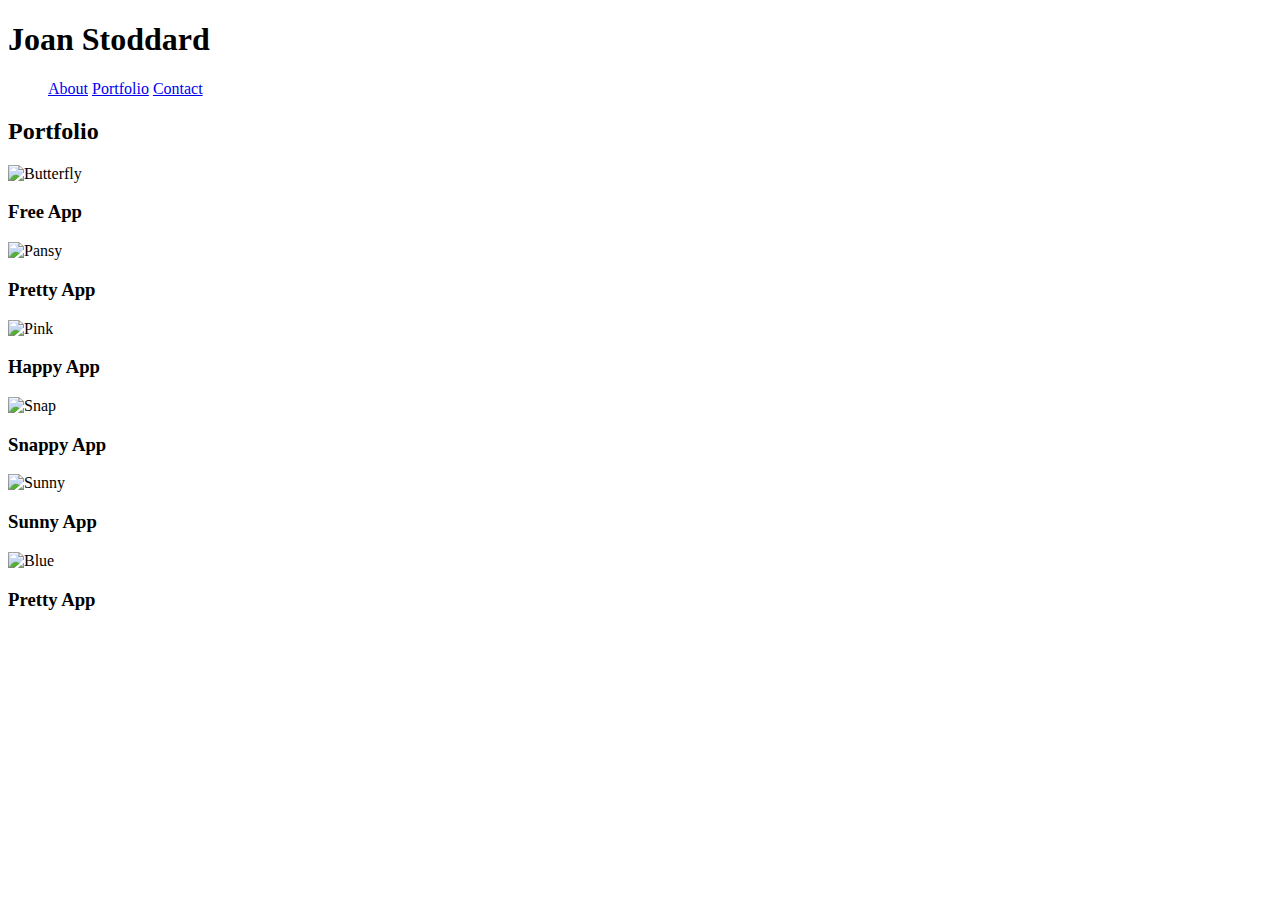
==== index.html @ 06155c13 "Rename Index.html to index.html" ====
<!DOCTYPE html>
<html lang="en">

<head>
    <meta charset="UTF-8">
    <title>Basic Portfolio - Project 1</title>
    <link rel="stylesheet" type="text/css" href="assets/css/style.css">
</head>

<body>
    <header>
        <h1>Joan Stoddard</h1>
        <nav>
            <ul class="nav_links">
                <a href="index.html">About</a>
                <a href="portfolio.html">Portfolio</a>
                <a href="contact.html">Contact</a>
            </ul>
        </nav>

    </header>

    <div class="Container">
        <h2>Portfolio</h2>
        <div class="images">
            <div class="content">

                <img src="assets/images/Butterfly.jpeg" alt="Butterfly" width="200" height="200">
                <h3>Free App</h3>
            </div>

            <img src="assets/images/Pansy.jpg" alt="Pansy" width="200" height="200">
            <h3>Pretty App</h3>
        </div>
    </div>
    <div class="content">
        <img src="assets/images/Pink.jpg" alt="Pink" width="200" height="200">
        <h3>Happy App</h3>
    </div>
    <div class="content">
        <img src="assets/images/Snap.jpg" alt="Snap" width="200" height="200">
        <h3>Snappy App</h3>
    </div>
    <div class="content">
        <img src="assets/images/Sunflower.jpg" alt="Sunny" width="200" height="200">
        <h3>Sunny App</h3>
    </div>

    <img src="assets/images/Blue Flower.jpg" alt="Blue" width="200" height="200">
    <h3>Pretty App</h3>
    </div>

    </div>
    </div>
    </div>
</body>

</html>
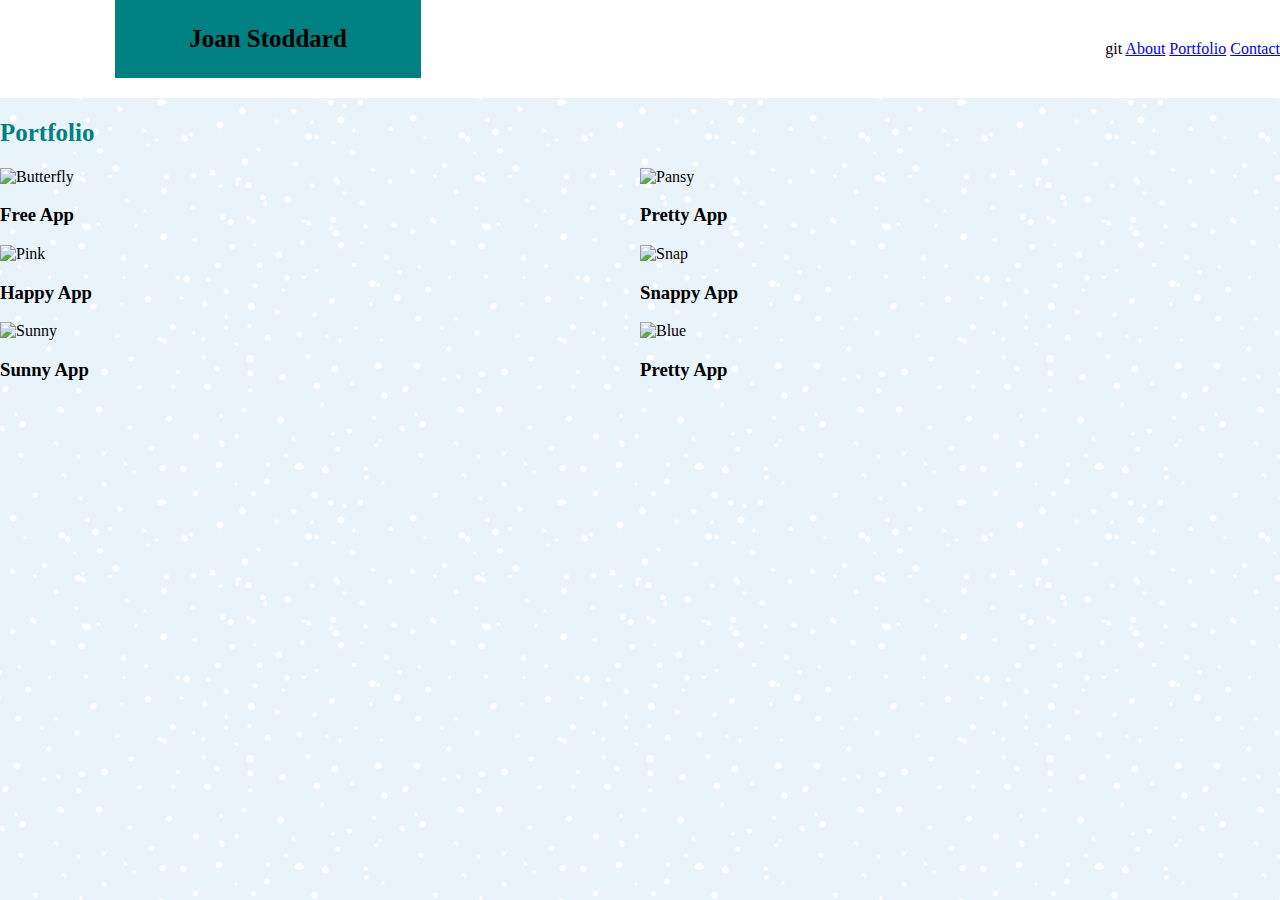
==== commit d5cf6308: "capital A" ====
--- a/index.html
+++ b/index.html
@@ -4,14 +4,14 @@
 <head>
     <meta charset="UTF-8">
     <title>Basic Portfolio - Project 1</title>
-    <link rel="stylesheet" type="text/css" href="assets/css/style.css">
+    <link rel="stylesheet" type="text/css" href="Assets/CSS/style.css">
 </head>
-
+ 
 <body>
     <header>
         <h1>Joan Stoddard</h1>
         <nav>
-            <ul class="nav_links">
+            <ul class="nav_links">git 
                 <a href="index.html">About</a>
                 <a href="portfolio.html">Portfolio</a>
                 <a href="contact.html">Contact</a>
--- a/Assets/CSS/style.css
+++ b/Assets/CSS/style.css
@@ -0,0 +1,150 @@
+
+body {
+    background-image: url(../Images/blue-snow.png);
+    padding:0;
+    margin:0;
+   }
+
+header {
+    /* max-width: 960px; */
+    width: 100%;
+    background-color: white;
+    font-family: Georgia, 'Times New Roman', Times, serif;
+    overflow: auto;
+    margin: 0px auto;
+    border-color: grey;
+    border-width: 0px 0px 1 px 0px;
+    display: flex;
+    justify-content: space-between;
+    align-items: center;
+  }
+
+hr {
+      width: 90%
+  }
+  
+h1 {
+    padding: 25px;
+    margin:0px;
+    margin-bottom: 20px;
+    margin-left: 115px;
+    width: 20%;
+    font-size: 25px;
+    color: black;
+    text-align: center;
+    background: teal;
+}
+
+.nav-links {
+    list-style: none;
+}
+
+.nav-links li {
+    display: inline-block;
+    padding: 0px 20px;
+} 
+
+#bio-image {
+    float:left;
+    height: 200px;
+    width: 150px;
+    margin-right: 20px;
+}
+
+.about-me {
+    /*height: 450px;*/
+    margin: auto;
+    background-color: whitesmoke;
+    border-color: black;
+    border-width: 3px;
+    clear: right;
+    float: left;
+    width: 70%;
+}
+ 
+p {
+ display: inline-block;
+ 
+} 
+
+h2 {
+    text-align: left;
+    font-size: 25px;
+    color: teal;
+}
+
+input[type=text], select, textarea {
+    width: 300px;
+    padding 12px;
+    border: 1px solid #ccc;
+    border-radius: 4px;
+    box-sizing: border-box;
+    margin-bottom: 16px;
+    resize: vertical;
+}
+
+input[type=submit] {
+    background-color: teal;
+    color: white;
+    padding: 12px 20px;
+    border: none;
+    border-radius 4px;
+    cursor: pointer;
+}
+
+input[type=submit]:hover {
+   background-color: white; 
+}
+
+ul {
+    list-style: none;
+}
+
+.main-section {
+    background-color: white;
+    padding: 30px;
+    border: 1px solid white;
+    margin: 0 0 40px; 
+    float: left; 
+    max-width: 960px;
+    width: 100%;  
+}
+
+}
+
+.container {
+    border-radius: 5px;
+    background-color: whitesmoke;
+    padding: 10px;
+    width: 70%;
+    margin-left: 30%;
+}
+
+.images {
+    width: 100%;
+    display: float;
+}
+
+.content {
+    width: 50%;
+    float: left;
+}
+
+.footer {
+    /*clear: both;*/
+    position: fixed;
+    left: 0;
+    bottom: 0;
+    margin-left: 0;
+    margin-right: 0;
+    width: 100%;
+    background-color: darkgray;
+    color: white;
+    text-align: center;
+    border-top: 8px solid #4AAAA5;    
+}
+
+bottom {
+    clear:both;
+}
+
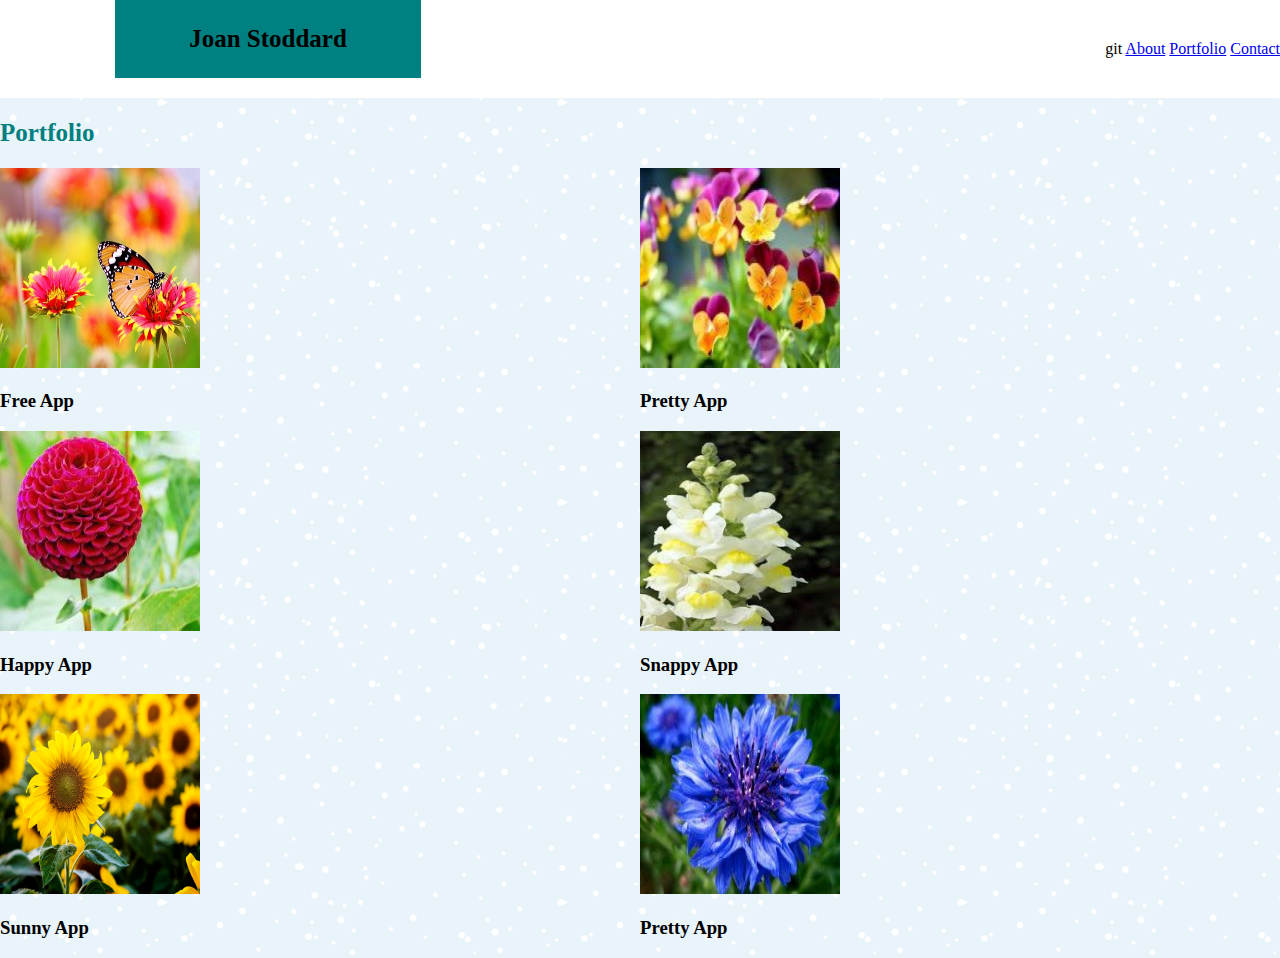
==== commit c61071e2: "change I" ====
--- a/index.html
+++ b/index.html
@@ -25,28 +25,28 @@
         <div class="images">
             <div class="content">
 
-                <img src="assets/images/Butterfly.jpeg" alt="Butterfly" width="200" height="200">
+                <img src="Assets/Images/Butterfly.jpeg" alt="Butterfly" width="200" height="200">
                 <h3>Free App</h3>
             </div>
 
-            <img src="assets/images/Pansy.jpg" alt="Pansy" width="200" height="200">
+            <img src="Assets/Images/Pansy.jpg" alt="Pansy" width="200" height="200">
             <h3>Pretty App</h3>
         </div>
     </div>
     <div class="content">
-        <img src="assets/images/Pink.jpg" alt="Pink" width="200" height="200">
+        <img src="Assets/Images/Pink.jpg" alt="Pink" width="200" height="200">
         <h3>Happy App</h3>
     </div>
     <div class="content">
-        <img src="assets/images/Snap.jpg" alt="Snap" width="200" height="200">
+        <img src="Assets/Images/Snap.jpg" alt="Snap" width="200" height="200">
         <h3>Snappy App</h3>
     </div>
     <div class="content">
-        <img src="assets/images/Sunflower.jpg" alt="Sunny" width="200" height="200">
+        <img src="Assets/Images/Sunflower.jpg" alt="Sunny" width="200" height="200">
         <h3>Sunny App</h3>
     </div>
 
-    <img src="assets/images/Blue Flower.jpg" alt="Blue" width="200" height="200">
+    <img src="Assets/Images/Blue Flower.jpg" alt="Blue" width="200" height="200">
     <h3>Pretty App</h3>
     </div>
 
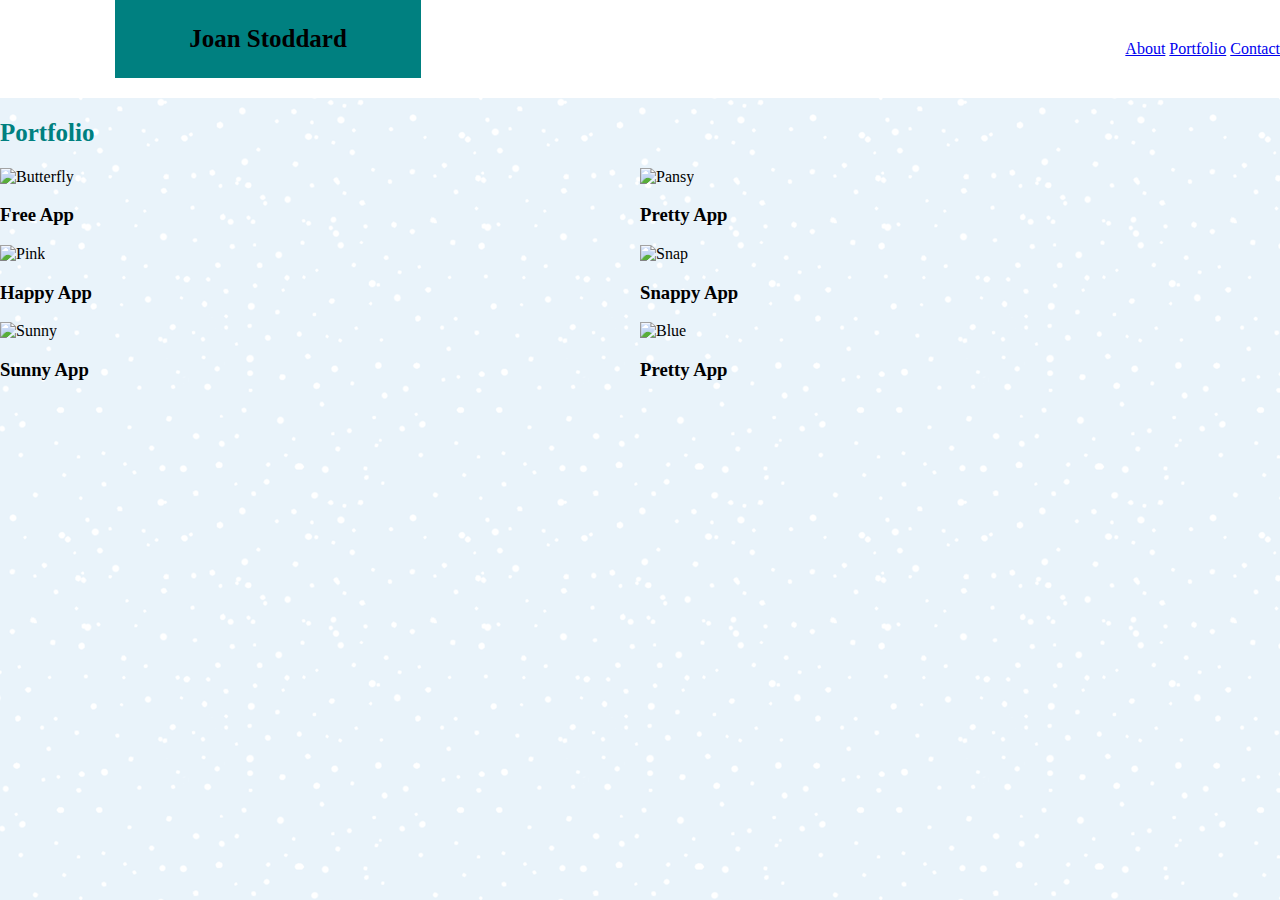
==== commit a9cd8dda: "change letters" ====
--- a/index.html
+++ b/index.html
@@ -6,12 +6,12 @@
     <title>Basic Portfolio - Project 1</title>
     <link rel="stylesheet" type="text/css" href="Assets/CSS/style.css">
 </head>
- 
+
 <body>
     <header>
         <h1>Joan Stoddard</h1>
         <nav>
-            <ul class="nav_links">git 
+            <ul class="nav_links">
                 <a href="index.html">About</a>
                 <a href="portfolio.html">Portfolio</a>
                 <a href="contact.html">Contact</a>
@@ -25,28 +25,28 @@
         <div class="images">
             <div class="content">
 
-                <img src="Assets/Images/Butterfly.jpeg" alt="Butterfly" width="200" height="200">
+                <img src="assets/images/Butterfly.jpeg" alt="Butterfly" width="200" height="200">
                 <h3>Free App</h3>
             </div>
 
-            <img src="Assets/Images/Pansy.jpg" alt="Pansy" width="200" height="200">
+            <img src="assets/images/Pansy.jpg" alt="Pansy" width="200" height="200">
             <h3>Pretty App</h3>
         </div>
     </div>
     <div class="content">
-        <img src="Assets/Images/Pink.jpg" alt="Pink" width="200" height="200">
+        <img src="assets/images/Pink.jpg" alt="Pink" width="200" height="200">
         <h3>Happy App</h3>
     </div>
     <div class="content">
-        <img src="Assets/Images/Snap.jpg" alt="Snap" width="200" height="200">
+        <img src="assets/images/Snap.jpg" alt="Snap" width="200" height="200">
         <h3>Snappy App</h3>
     </div>
     <div class="content">
-        <img src="Assets/Images/Sunflower.jpg" alt="Sunny" width="200" height="200">
+        <img src="assets/images/Sunflower.jpg" alt="Sunny" width="200" height="200">
         <h3>Sunny App</h3>
     </div>
 
-    <img src="Assets/Images/Blue Flower.jpg" alt="Blue" width="200" height="200">
+    <img src="assets/images/Blue Flower.jpg" alt="Blue" width="200" height="200">
     <h3>Pretty App</h3>
     </div>
 
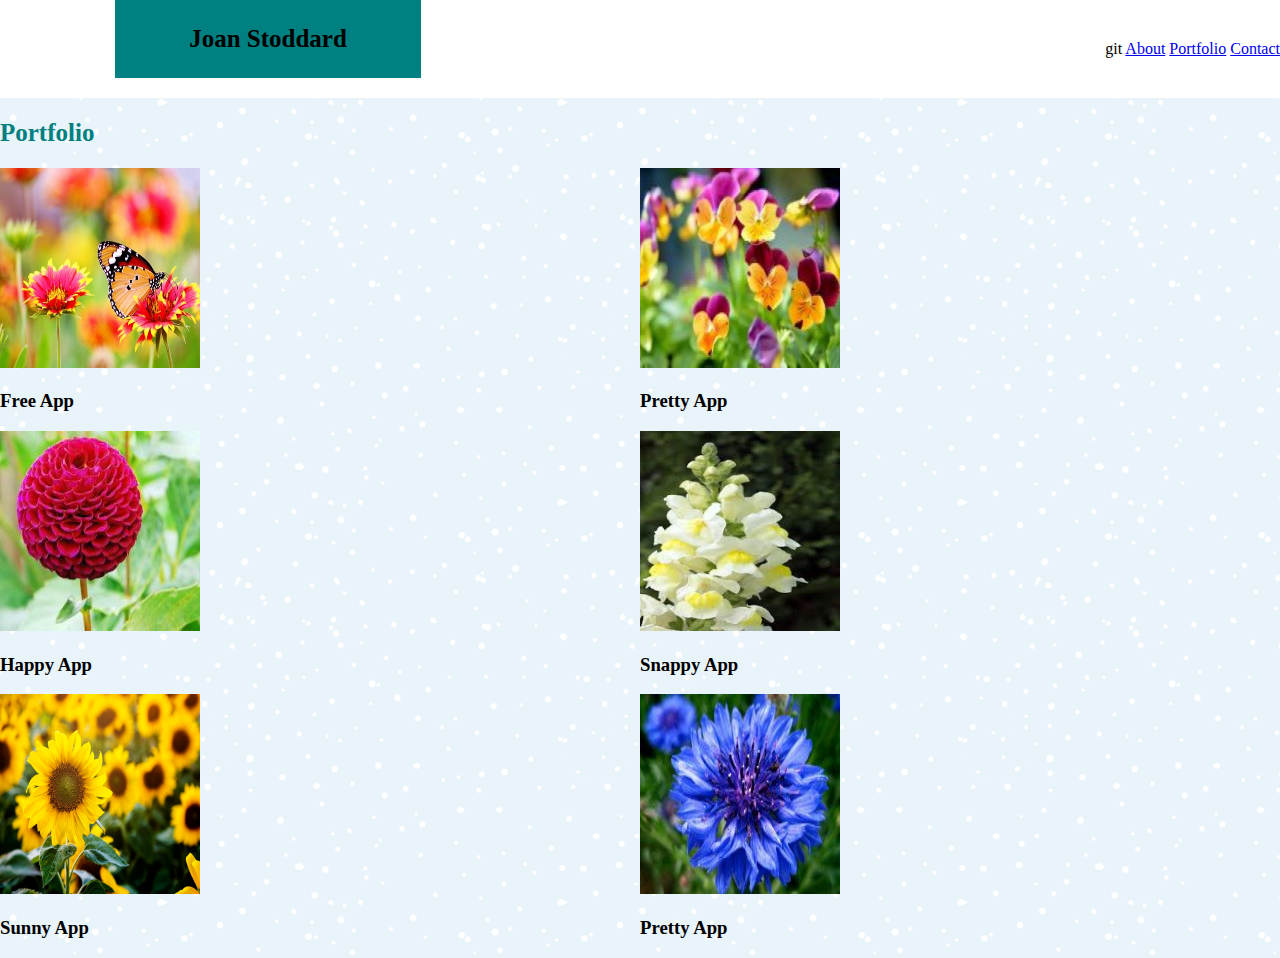
==== commit 443998e4: "Merge branch 'master' of https://github.com/avalonmtg/Basic-Portfolio" ====
--- a/index.html
+++ b/index.html
@@ -6,12 +6,12 @@
     <title>Basic Portfolio - Project 1</title>
     <link rel="stylesheet" type="text/css" href="Assets/CSS/style.css">
 </head>
-
+ 
 <body>
     <header>
         <h1>Joan Stoddard</h1>
         <nav>
-            <ul class="nav_links">
+            <ul class="nav_links">git 
                 <a href="index.html">About</a>
                 <a href="portfolio.html">Portfolio</a>
                 <a href="contact.html">Contact</a>
@@ -25,28 +25,28 @@
         <div class="images">
             <div class="content">
 
-                <img src="assets/images/Butterfly.jpeg" alt="Butterfly" width="200" height="200">
+                <img src="Assets/Images/Butterfly.jpeg" alt="Butterfly" width="200" height="200">
                 <h3>Free App</h3>
             </div>
 
-            <img src="assets/images/Pansy.jpg" alt="Pansy" width="200" height="200">
+            <img src="Assets/Images/Pansy.jpg" alt="Pansy" width="200" height="200">
             <h3>Pretty App</h3>
         </div>
     </div>
     <div class="content">
-        <img src="assets/images/Pink.jpg" alt="Pink" width="200" height="200">
+        <img src="Assets/Images/Pink.jpg" alt="Pink" width="200" height="200">
         <h3>Happy App</h3>
     </div>
     <div class="content">
-        <img src="assets/images/Snap.jpg" alt="Snap" width="200" height="200">
+        <img src="Assets/Images/Snap.jpg" alt="Snap" width="200" height="200">
         <h3>Snappy App</h3>
     </div>
     <div class="content">
-        <img src="assets/images/Sunflower.jpg" alt="Sunny" width="200" height="200">
+        <img src="Assets/Images/Sunflower.jpg" alt="Sunny" width="200" height="200">
         <h3>Sunny App</h3>
     </div>
 
-    <img src="assets/images/Blue Flower.jpg" alt="Blue" width="200" height="200">
+    <img src="Assets/Images/Blue Flower.jpg" alt="Blue" width="200" height="200">
     <h3>Pretty App</h3>
     </div>
 
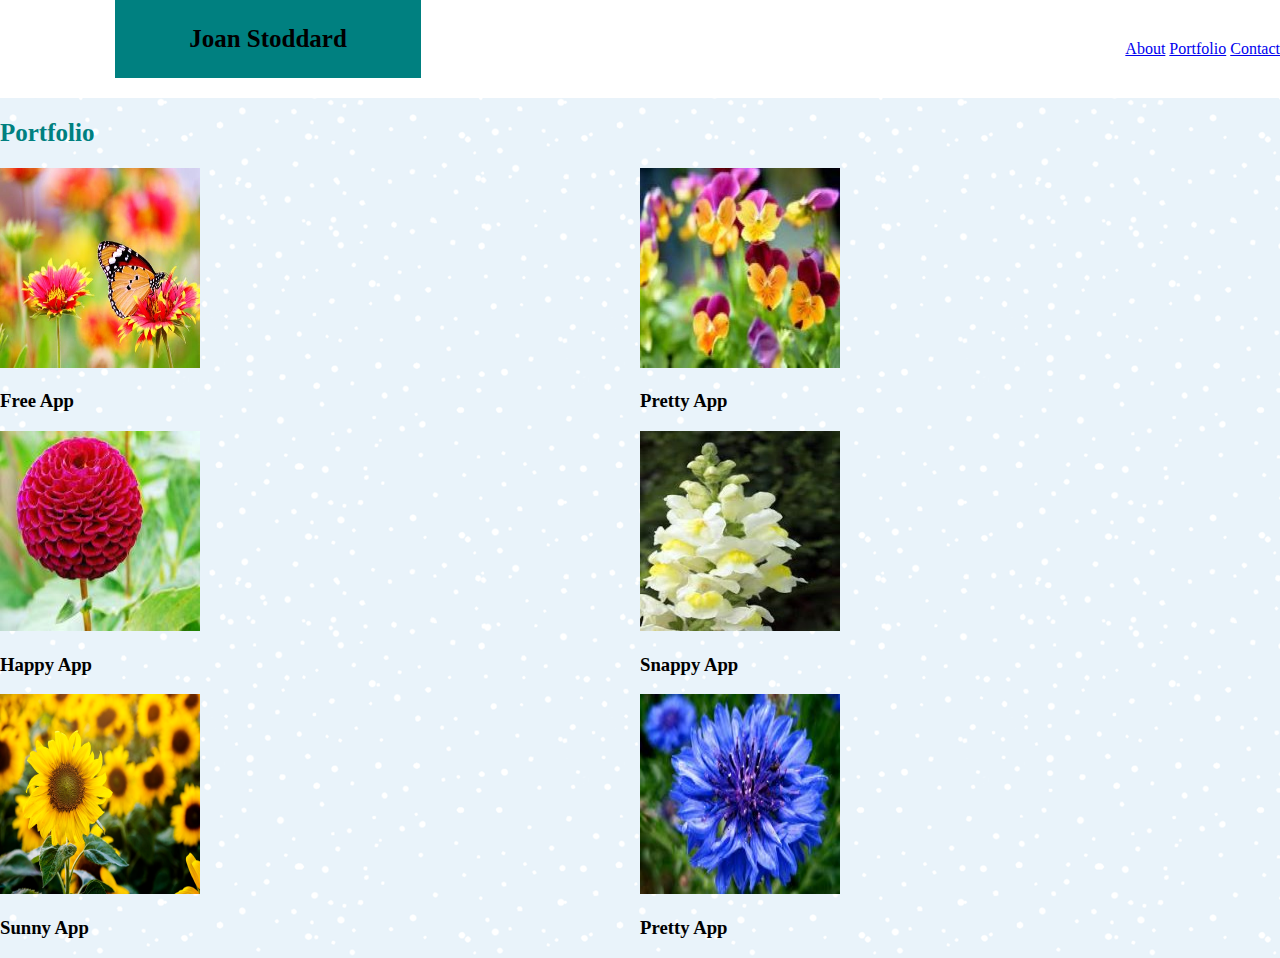
==== commit 3a6f75cd: "deletion of git in code" ====
--- a/index.html
+++ b/index.html
@@ -11,7 +11,7 @@
     <header>
         <h1>Joan Stoddard</h1>
         <nav>
-            <ul class="nav_links">git 
+            <ul class="nav_links">
                 <a href="index.html">About</a>
                 <a href="portfolio.html">Portfolio</a>
                 <a href="contact.html">Contact</a>
--- a/Assets/CSS/style.css
+++ b/Assets/CSS/style.css
@@ -1,4 +1,3 @@
-
 body {
     background-image: url(../Images/blue-snow.png);
     padding:0;
